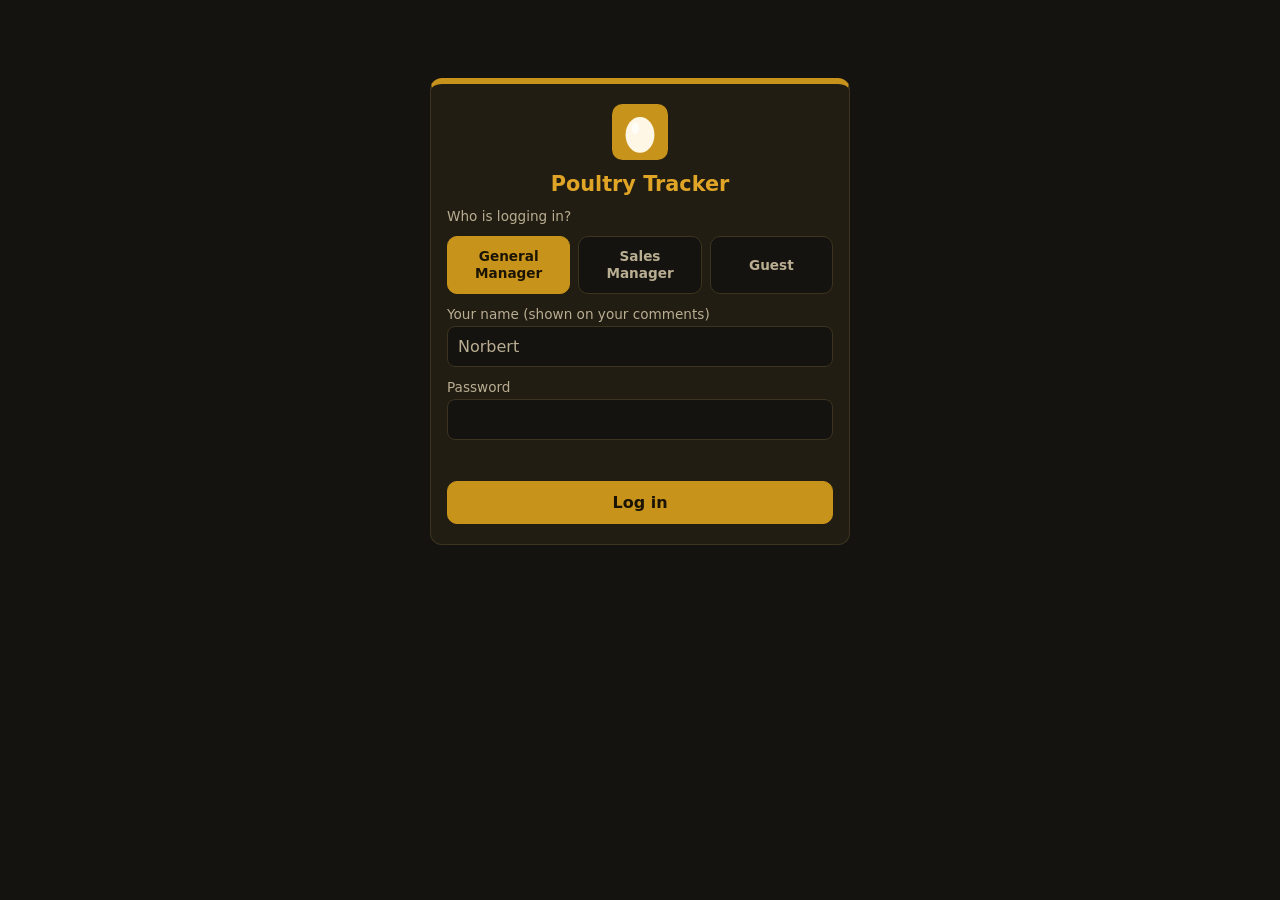
==== poultry-tracker/index.html @ e8cc5417 "Use a ready-made description on the customer page Co-Authored-By: Claude Opus 5.5 <noreply@anthropic" ====
<!doctype html>
<html lang="en">
<head>
  <meta charset="utf-8">
  <meta name="viewport" content="width=device-width, initial-scale=1, viewport-fit=cover">
  <meta name="theme-color" content="#c8931a">
  <meta name="description" content="Track eggs, sales, feed, expenses and partner contributions for your poultry business.">
  <title>Poultry Tracker</title>
  <link rel="manifest" href="manifest.json">
  <link rel="icon" href="icon.svg" type="image/svg+xml">
  <link rel="apple-touch-icon" href="icon.svg">
  <link rel="stylesheet" href="style.css?v=9">
</head>
<body class="logged-out">
  <!-- LOGIN -->
  <div id="loginScreen" class="login">
    <div class="login-box">
      <img src="icon.svg" alt="" width="56" height="56">
      <h1 id="loginFarm">Poultry Tracker</h1>

      <form id="loginForm">
        <p class="hint">Who is logging in?</p>
        <div class="role-pick">
          <label><input type="radio" name="role" value="gm" checked><span>General<br>Manager</span></label>
          <label><input type="radio" name="role" value="sales"><span>Sales<br>Manager</span></label>
          <label><input type="radio" name="role" value="guest"><span>Guest</span></label>
        </div>
        <label class="field"><span>Your name (shown on your comments)</span><input type="text" name="name" autocomplete="name" placeholder="Type your name"></label>
        <label class="field"><span>Password</span><input type="password" name="password" required autocomplete="current-password" autocapitalize="off" autocorrect="off" spellcheck="false"></label>
        <p class="login-error" id="loginError" role="alert"></p>
        <button type="submit" class="btn primary wide">Log in</button>
      </form>
    </div>
  </div>

  <header class="topbar">
    <div class="brand">
      <img src="icon.svg" alt="" width="32" height="32">
      <div>
        <h1 id="farmTitle">Poultry Tracker</h1>
        <p class="sub" id="whoAmI"></p>
        <p class="sync" id="syncStatus" role="status"></p>
      </div>
    </div>
    <button class="btn small" id="logoutBtn">Log out</button>
  </header>

  <main>
    <!-- DASHBOARD -->
    <section id="view-dashboard" class="view active">
      <div class="cards" id="statCards"></div>
      <h2 class="section-title">This month</h2>
      <div class="cards" id="monthCards"></div>
      <h2 class="section-title">Recent days</h2>
      <div id="recentList" class="recent"></div>
    </section>

    <!-- RECORDS (mirrors the spreadsheet) -->
    <section id="view-records" class="view">
      <div class="toolbar">
        <label class="field inline">
          <span>Month</span>
          <select id="recordsMonth"></select>
        </label>
        <button class="btn" data-goto="add" data-perm="edit">+ Add day</button>
      </div>
      <p class="hint">Tap a row to open it and read or add comments. Scroll sideways to see every column.</p>
      <div class="table-wrap">
        <table class="sheet" id="sheetTable">
          <thead>
            <tr>
              <th>Date</th>
              <th>No. of Eggs</th>
              <th>Total Crate</th>
              <th>Price per Crate</th>
              <th>No. of Crate Sold</th>
              <th>Total</th>
              <th>Income Generated</th>
              <th>No. of Feed Bought</th>
              <th>Price per Bag</th>
              <th>Total</th>
              <th>Note</th>
              <th>Money Added</th>
              <th>Other Expenses</th>
              <th>Amount</th>
              <th>Income Left</th>
              <th>Eggs Giveaway</th>
              <th>Remaining Eggs</th>
            </tr>
          </thead>
          <tbody></tbody>
          <tfoot></tfoot>
        </table>
      </div>
    </section>

    <!-- ONE DAY: details + comments -->
    <section id="view-detail" class="view">
      <div class="toolbar">
        <h2 class="section-title" id="detailTitle">Day</h2>
        <div class="form-actions">
          <button class="btn" id="detailEdit" data-perm="edit">Edit</button>
          <button class="btn" data-goto="records">Back</button>
        </div>
      </div>
      <dl class="detail" id="detailList"></dl>
      <h2 class="section-title">Comments</h2>
      <div class="comments" id="detailComments"></div>
    </section>

    <!-- ADD / EDIT A DAY -->
    <section id="view-add" class="view">
      <form id="entryForm" autocomplete="off">
        <input type="hidden" name="id">
        <h2 class="section-title" id="formTitle">Add a day</h2>

        <fieldset>
          <legend>Eggs</legend>
          <label class="field"><span>Date</span><input type="date" name="date" required></label>
          <label class="field"><span>No. of eggs collected</span><input type="number" name="eggs" min="0" step="1" inputmode="numeric"></label>
          <label class="field"><span>Eggs giveaway</span><input type="number" name="giveaway" min="0" step="1" inputmode="numeric"></label>
        </fieldset>

        <fieldset>
          <legend>Sales</legend>
          <label class="field"><span>Price per crate</span><input type="number" name="cratePrice" min="0" step="any" inputmode="decimal"></label>
          <label class="field"><span>No. of crates sold</span><input type="number" name="cratesSold" min="0" step="any" inputmode="decimal"></label>
        </fieldset>

        <fieldset>
          <legend>Feed</legend>
          <label class="field"><span>No. of feed bags bought</span><input type="number" name="feedBags" min="0" step="any" inputmode="decimal"></label>
          <label class="field"><span>Price per bag</span><input type="number" name="bagPrice" min="0" step="any" inputmode="decimal"></label>
        </fieldset>

        <fieldset>
          <legend>Other money</legend>
          <label class="field"><span>Other expense (what for)</span><input type="text" name="expenseDesc" placeholder="e.g. fuel for bike"></label>
          <label class="field"><span>Expense amount</span><input type="number" name="expenseAmt" min="0" step="any" inputmode="decimal"></label>
          <label class="field"><span>Money added to the business</span><input type="number" name="cashAdded" min="0" step="any" inputmode="decimal"></label>
          <label class="field"><span>Note</span><textarea name="note" rows="2" placeholder="e.g. 700gh added to buy feed and hygiene items"></textarea></label>
        </fieldset>

        <div class="preview" id="formPreview"></div>

        <div class="form-actions">
          <button type="submit" class="btn primary">Save</button>
          <button type="button" class="btn" id="cancelEdit">Cancel</button>
          <button type="button" class="btn danger" id="deleteEntry" hidden>Delete</button>
        </div>
      </form>
    </section>

    <!-- PARTNERS -->
    <section id="view-partners" class="view">
      <h2 class="section-title">Partners' income</h2>
      <label class="field inline income-pick"><span>Show</span><select id="incomeMonth"></select></label>
      <div class="cards" id="incomeCards"></div>
      <div class="bars" id="incomeBars"></div>
      <p class="hint">Each partner gets the month's profit (egg sales − feed − other expenses) times their share of contributions at the end of that month. "Total income" adds up every month.</p>

      <h2 class="section-title">Partners' share</h2>
      <div class="bars" id="shareBars"></div>
      <p class="hint">Each partner's share is their total contribution divided by everyone's total contributions.</p>

      <div class="toolbar">
        <h2 class="section-title">Contributions</h2>
        <button class="btn" data-goto="contribution" data-perm="gm">+ Add contribution</button>
      </div>
      <p class="hint" data-perm="gm">Tap a row to edit or delete it.</p>
      <div class="table-wrap">
        <table class="sheet" id="contribTable">
          <thead></thead>
          <tbody></tbody>
          <tfoot></tfoot>
        </table>
      </div>

      <h2 class="section-title">Partners' income each month</h2>
      <p class="hint">Each month's profit (egg sales − feed − other expenses) is shared by each partner's share of contributions at the end of that month. If a partner invests more, their share goes up from that month on.</p>
      <div class="table-wrap">
        <table class="sheet" id="incomeTable">
          <thead></thead>
          <tbody></tbody>
          <tfoot></tfoot>
        </table>
      </div>

      <div data-perm="gm">
        <h2 class="section-title">Manage partners</h2>
        <form id="partnersForm" class="partners-form">
          <div id="partnerNames"></div>
          <label class="field"><span>Add a new partner</span><input type="text" name="newPartner" placeholder="Partner's name"></label>
          <div class="form-actions"><button type="submit" class="btn primary">Save partners</button></div>
        </form>
      </div>

      <h2 class="section-title">Comments</h2>
      <div class="comments" id="partnerComments"></div>
    </section>

    <!-- ADD / EDIT A CONTRIBUTION (general manager only) -->
    <section id="view-contribution" class="view">
      <form id="contribForm" autocomplete="off">
        <input type="hidden" name="id">
        <h2 class="section-title" id="contribTitle">Add contribution</h2>
        <fieldset>
          <legend>When</legend>
          <label class="field"><span>Date</span><input type="date" name="date" required></label>
          <label class="field"><span>Label (optional)</span><input type="text" name="label" placeholder="e.g. Opening balance"></label>
        </fieldset>
        <fieldset id="contribAmounts">
          <legend>Amount from each partner</legend>
        </fieldset>
        <fieldset>
          <legend>Note</legend>
          <label class="field"><span>Note (optional)</span><textarea name="note" rows="2"></textarea></label>
        </fieldset>
        <div class="preview" id="contribPreview"></div>
        <div class="form-actions">
          <button type="submit" class="btn primary">Save</button>
          <button type="button" class="btn" data-goto="partners">Cancel</button>
          <button type="button" class="btn danger" id="deleteContrib" hidden>Delete</button>
        </div>
      </form>
    </section>

    <!-- SUMMARY -->
    <section id="view-summary" class="view">
      <h2 class="section-title">Monthly summary</h2>
      <div class="table-wrap">
        <table class="sheet" id="summaryTable">
          <thead>
            <tr>
              <th>Month</th>
              <th>Eggs Collected</th>
              <th>Crates Sold</th>
              <th>Sales Income</th>
              <th>Feed Cost</th>
              <th>Other Expenses</th>
              <th>Money Added</th>
              <th>Profit</th>
              <th>Eggs Giveaway</th>
            </tr>
          </thead>
          <tbody></tbody>
          <tfoot></tfoot>
        </table>
      </div>
      <p class="hint">Profit = sales income − feed cost − other expenses. Money added is not counted as profit.</p>
    </section>

    <!-- SETTINGS (general manager only) -->
    <section id="view-settings" class="view">
      <form id="settingsForm">
        <h2 class="section-title">Settings</h2>
        <fieldset>
          <legend>Farm</legend>
          <label class="field"><span>Farm name</span><input type="text" name="farmName" placeholder="My Poultry Farm"></label>
          <label class="field"><span>Currency symbol</span><input type="text" name="currency" maxlength="6"></label>
          <label class="field"><span>Number of laying birds (optional)</span><input type="number" name="birds" min="0" step="1" inputmode="numeric"></label>
          <label class="field"><span>Eggs per crate</span><input type="number" name="eggsPerCrate" min="1" step="1" inputmode="numeric"></label>
        </fieldset>
        <fieldset>
          <legend>Defaults for new days</legend>
          <label class="field"><span>Price per crate</span><input type="number" name="defaultCratePrice" min="0" step="any" inputmode="decimal"></label>
          <label class="field"><span>Price per feed bag</span><input type="number" name="defaultBagPrice" min="0" step="any" inputmode="decimal"></label>
        </fieldset>
        <fieldset>
          <legend>Starting balances</legend>
          <label class="field"><span>Eggs in stock before first record</span><input type="number" name="openingEggs" min="0" step="1" inputmode="numeric"></label>
          <label class="field"><span>Cash on hand before first record</span><input type="number" name="openingCash" step="any" inputmode="decimal"></label>
        </fieldset>
        <fieldset>
          <legend>Customer page</legend>
          <p class="hint field-wide">Customers open this link without logging in. They see only the eggs available, the price per crate, and the details below.</p>
          <p class="field-wide shop-link"><a id="shopLink" target="_blank" rel="noopener"></a></p>
          <div class="field-wide"><button type="button" class="btn" id="copyShopLink">Share customer link</button></div>
          <label class="field"><span>Price per crate for customers (blank = default price)</span><input type="number" name="shopPrice" min="0" step="any" inputmode="decimal"></label>
          <label class="field"><span>Phone / WhatsApp number</span><input type="tel" name="shopPhone" placeholder="e.g. 0241234567"></label>
          <label class="field field-wide"><span>Description for customers</span><textarea name="shopDescription" rows="4" placeholder="e.g. Fresh farm eggs collected daily. Delivery available in town."></textarea></label>
        </fieldset>
        <div class="form-actions">
          <button type="submit" class="btn primary">Save settings</button>
        </div>
      </form>

      <form id="passwordForm">
        <h2 class="section-title">Passwords</h2>
        <fieldset>
          <legend>Change a password</legend>
          <label class="field"><span>Login</span>
            <select name="role">
              <option value="gm">General manager</option>
              <option value="sales">Sales manager</option>
              <option value="guest">Guest</option>
            </select>
          </label>
          <label class="field" data-online><span>Current password for that login</span><input type="password" name="current" autocomplete="off" autocapitalize="off"></label>
          <label class="field"><span>New password</span><input type="password" name="password" required minlength="4" autocomplete="new-password"></label>
        </fieldset>
        <div class="form-actions"><button type="submit" class="btn primary">Change password</button></div>
      </form>

      <h2 class="section-title">Your data</h2>
      <p class="hint">Records are saved on this device only. Download a backup often.</p>
      <div class="data-actions">
        <button class="btn" id="exportCsv">Download spreadsheet (CSV)</button>
        <button class="btn" id="exportJson">Download backup</button>
        <label class="btn file-btn">Import CSV from Google Sheets<input type="file" id="importCsv" accept=".csv,text/csv" hidden></label>
        <label class="btn file-btn">Restore backup<input type="file" id="importJson" accept=".json,application/json" hidden></label>
        <button class="btn danger" id="clearAll">Delete all daily records</button>
      </div>
    </section>
  </main>

  <nav class="tabbar">
    <button data-goto="dashboard" class="active"><span class="ico">🏠</span>Home</button>
    <button data-goto="records"><span class="ico">📋</span>Records</button>
    <button data-goto="add" class="add" data-perm="edit"><span class="ico">＋</span>Add</button>
    <button data-goto="partners"><span class="ico">🤝</span>Partners</button>
    <button data-goto="summary"><span class="ico">📊</span>Summary</button>
    <button data-goto="settings" data-perm="gm"><span class="ico">⚙️</span>Settings</button>
  </nav>

  <div id="toast" class="toast" role="status" aria-live="polite"></div>

  <script src="firebase-config.js?v=9"></script>
  <script src="app.js?v=9"></script>
</body>
</html>
---- poultry-tracker/style.css ----
:root {
  --bg: #15130f;
  --surface: #221d12;
  --surface-2: #2c2516;
  --line: #3d3420;
  --text: #f4efe3;
  --muted: #b9ad92;
  --orange: #c8931a;      /* spreadsheet header colour */
  --orange-strong: #e0a526;
  --orange-ink: #1b1405;
  --blue: #5b9bff;        /* income generated */
  --red: #ff6b5e;         /* expenses */
  --cyan: #3fd6e0;        /* remaining eggs */
  --green: #5fd38a;
  --radius: 12px;
}

* { box-sizing: border-box; }

html, body {
  margin: 0;
  background: var(--bg);
  color: var(--text);
  font-family: system-ui, -apple-system, "Segoe UI", Roboto, sans-serif;
  font-size: 16px;
  -webkit-text-size-adjust: 100%;
}

body { padding-bottom: calc(76px + env(safe-area-inset-bottom)); }

.topbar {
  position: sticky;
  top: 0;
  z-index: 5;
  background: var(--orange);
  color: var(--orange-ink);
  padding: 10px 16px;
  padding-top: calc(10px + env(safe-area-inset-top));
}
.topbar { display: flex; align-items: center; justify-content: space-between; gap: 10px; }
.brand { display: flex; align-items: center; gap: 10px; min-width: 0; }
.brand h1 { margin: 0; font-size: 1.15rem; font-weight: 700; }
.brand .sub { margin: 0; font-size: .8rem; opacity: .8; }

main { max-width: 1100px; margin: 0 auto; padding: 12px 16px; }

.view { display: none; }
.view.active { display: block; }

.section-title {
  font-size: 1rem;
  color: var(--orange-strong);
  margin: 20px 0 10px;
  text-transform: uppercase;
  letter-spacing: .04em;
}
.section-title:first-child { margin-top: 4px; }

.hint { color: var(--muted); font-size: .85rem; margin: 6px 0 10px; }

/* ---------- Cards ---------- */
.cards {
  display: grid;
  grid-template-columns: repeat(auto-fill, minmax(150px, 1fr));
  gap: 10px;
}
.card {
  background: var(--surface);
  border: 1px solid var(--line);
  border-left: 4px solid var(--orange);
  border-radius: var(--radius);
  padding: 12px;
}
.card .label { color: var(--muted); font-size: .78rem; text-transform: uppercase; letter-spacing: .03em; }
.card .value { font-size: 1.45rem; font-weight: 700; margin-top: 4px; font-variant-numeric: tabular-nums; }
.card .extra { color: var(--muted); font-size: .8rem; margin-top: 2px; }
.card.blue .value { color: var(--blue); }
.card.red .value { color: var(--red); }
.card.cyan .value { color: var(--cyan); }
.card.green .value { color: var(--green); }

.recent { display: flex; flex-direction: column; gap: 8px; }
.recent-item {
  display: grid;
  grid-template-columns: 1fr auto;
  gap: 2px 10px;
  background: var(--surface);
  border: 1px solid var(--line);
  border-radius: var(--radius);
  padding: 10px 12px;
  cursor: pointer;
}
.recent-item .d { font-weight: 600; }
.recent-item .m { color: var(--muted); font-size: .85rem; }
.recent-item .r { text-align: right; font-variant-numeric: tabular-nums; }
.empty {
  background: var(--surface);
  border: 1px dashed var(--line);
  border-radius: var(--radius);
  padding: 20px;
  text-align: center;
  color: var(--muted);
}

/* ---------- Spreadsheet table ---------- */
.table-wrap {
  overflow-x: auto;
  border: 1px solid var(--line);
  border-radius: var(--radius);
  -webkit-overflow-scrolling: touch;
}
table.sheet {
  border-collapse: collapse;
  width: max-content;
  min-width: 100%;
  font-size: .85rem;
  font-variant-numeric: tabular-nums;
}
.sheet th {
  background: var(--orange);
  color: var(--orange-ink);
  font-weight: 700;
  text-align: left;
  padding: 10px 8px;
  white-space: nowrap;
  position: sticky;
  top: 0;
  border-right: 1px solid rgba(0,0,0,.15);
}
.sheet td {
  background: var(--surface);
  padding: 8px;
  border-top: 1px solid var(--line);
  border-right: 1px solid var(--line);
  text-align: right;
  white-space: nowrap;
}
.sheet tbody tr:nth-child(even) td { background: #1c180f; }
.sheet tbody tr { cursor: pointer; }
.sheet tbody tr:active td { background: var(--surface-2); }
.sheet th:first-child, .sheet td:first-child {
  position: sticky;
  left: 0;
  z-index: 1;
  text-align: left;
}
.sheet th:first-child { z-index: 2; }
.sheet td.text { text-align: left; white-space: normal; min-width: 160px; max-width: 240px; }
.sheet td.blue { color: var(--blue); font-weight: 600; }
.sheet td.red { color: var(--red); }
.sheet td.cyan { color: var(--cyan); font-weight: 600; }
.sheet td.bold { font-weight: 700; }
.sheet td.neg { color: var(--red); font-weight: 700; }
.sheet tfoot td {
  background: var(--surface-2);
  font-weight: 700;
  border-top: 2px solid var(--orange);
}

/* ---------- Forms ---------- */
fieldset {
  border: 1px solid var(--line);
  border-radius: var(--radius);
  background: var(--surface);
  margin: 0 0 12px;
  padding: 8px 12px 12px;
  display: grid;
  grid-template-columns: repeat(auto-fill, minmax(220px, 1fr));
  gap: 10px;
}
legend {
  background: var(--orange);
  color: var(--orange-ink);
  font-weight: 700;
  font-size: .8rem;
  padding: 3px 10px;
  border-radius: 999px;
  text-transform: uppercase;
}
.field { display: flex; flex-direction: column; gap: 4px; font-size: .85rem; color: var(--muted); }
.field.inline { flex-direction: row; align-items: center; gap: 8px; }
input, select, textarea {
  font: inherit;
  font-size: 16px; /* stops iOS zooming */
  color: var(--text);
  background: var(--bg);
  border: 1px solid var(--line);
  border-radius: 8px;
  padding: 10px;
  width: 100%;
}
input:focus, select:focus, textarea:focus { outline: 2px solid var(--orange); border-color: var(--orange); }

.preview {
  display: grid;
  grid-template-columns: repeat(auto-fill, minmax(140px, 1fr));
  gap: 8px;
  margin: 4px 0 14px;
}
.preview div {
  background: var(--surface-2);
  border-radius: 8px;
  padding: 8px 10px;
  font-size: .8rem;
  color: var(--muted);
}
.preview b { display: block; color: var(--text); font-size: 1.05rem; font-variant-numeric: tabular-nums; }
.preview .warn b { color: var(--red); }

.form-actions, .data-actions { display: flex; flex-wrap: wrap; gap: 10px; }
.data-actions .btn { flex: 1 1 220px; text-align: center; }

.toolbar { display: flex; justify-content: space-between; align-items: center; gap: 10px; flex-wrap: wrap; }
.toolbar select { width: auto; }

.btn {
  font: inherit;
  font-weight: 600;
  color: var(--text);
  background: var(--surface-2);
  border: 1px solid var(--line);
  border-radius: 10px;
  padding: 11px 16px;
  cursor: pointer;
}
.btn.primary { background: var(--orange); border-color: var(--orange); color: var(--orange-ink); }
.btn.danger { color: var(--red); border-color: #5a2a24; }
.file-btn { display: inline-block; }

/* ---------- Tab bar ---------- */
.tabbar {
  position: fixed;
  left: 0; right: 0; bottom: 0;
  z-index: 10;
  display: flex;
  background: #0f0d09;
  border-top: 2px solid var(--orange);
  padding-bottom: env(safe-area-inset-bottom);
}
.tabbar button {
  flex: 1 1 0;
  min-width: 0;
  background: none;
  border: 0;
  color: var(--muted);
  font: inherit;
  font-size: .72rem;
  padding: 8px 0 10px;
  display: flex;
  flex-direction: column;
  align-items: center;
  gap: 2px;
  cursor: pointer;
}
.tabbar .ico { font-size: 1.25rem; line-height: 1.2; }
.tabbar button.active { color: var(--orange-strong); font-weight: 700; }
.tabbar button.add .ico {
  background: var(--orange);
  color: var(--orange-ink);
  border-radius: 50%;
  width: 34px; height: 34px;
  display: grid; place-items: center;
  font-weight: 700;
}

.toast {
  position: fixed;
  left: 50%;
  bottom: calc(90px + env(safe-area-inset-bottom));
  transform: translateX(-50%) translateY(20px);
  background: var(--orange);
  color: var(--orange-ink);
  font-weight: 600;
  padding: 10px 16px;
  border-radius: 999px;
  opacity: 0;
  pointer-events: none;
  transition: opacity .2s, transform .2s;
  max-width: calc(100% - 32px);
}
.toast.show { opacity: 1; transform: translateX(-50%) translateY(0); }

/* ---------- Roles ---------- */
body.logged-out .topbar, body.logged-out main, body.logged-out .tabbar { display: none; }
body:not(.can-edit) [data-perm="edit"] { display: none !important; }
body:not(.can-gm) [data-perm="gm"] { display: none !important; }

.btn.small { padding: 7px 12px; font-size: .85rem; background: rgba(0,0,0,.18); border-color: rgba(0,0,0,.25); color: var(--orange-ink); }
.btn.wide { width: 100%; }

.login {
  position: fixed;
  inset: 0;
  z-index: 50;
  background: var(--bg);
  overflow-y: auto;
  padding: 24px 16px;
  display: none;
}
body.logged-out .login { display: block; }
.login-box {
  max-width: 420px;
  margin: 6vh auto 0;
  background: var(--surface);
  border: 1px solid var(--line);
  border-top: 6px solid var(--orange);
  border-radius: var(--radius);
  padding: 20px 16px;
  display: flex;
  flex-direction: column;
  gap: 12px;
  text-align: center;
}
.login-box img { align-self: center; }
.login-box h1 { margin: 0; color: var(--orange-strong); font-size: 1.3rem; }
.login-box form { display: flex; flex-direction: column; gap: 12px; text-align: left; }
.login-box .hint { margin: 0; }
.login-error { color: var(--red); margin: 0; min-height: 1.2em; font-size: .9rem; }

.role-pick { display: grid; grid-template-columns: repeat(3, 1fr); gap: 8px; }
.role-pick label { cursor: pointer; }
.role-pick input { position: absolute; opacity: 0; width: 1px; height: 1px; }
.role-pick span {
  display: flex;
  align-items: center;
  justify-content: center;
  text-align: center;
  min-height: 58px;
  padding: 8px 4px;
  border: 1px solid var(--line);
  border-radius: 10px;
  background: var(--bg);
  font-weight: 600;
  font-size: .85rem;
  color: var(--muted);
  line-height: 1.25;
}
.role-pick input:checked + span { background: var(--orange); border-color: var(--orange); color: var(--orange-ink); }
.role-pick input:focus-visible + span { outline: 2px solid var(--orange-strong); outline-offset: 2px; }

/* ---------- Day details ---------- */
.detail {
  display: grid;
  grid-template-columns: 1fr auto;
  margin: 0;
  background: var(--surface);
  border: 1px solid var(--line);
  border-radius: var(--radius);
  overflow: hidden;
}
.detail dt, .detail dd { margin: 0; padding: 9px 12px; border-top: 1px solid var(--line); }
.detail dt { color: var(--muted); font-size: .9rem; }
.detail dd { text-align: right; font-variant-numeric: tabular-nums; font-weight: 600; }
.detail dt:first-of-type, .detail dd:first-of-type { border-top: 0; }
.detail dd.long { grid-column: 1 / -1; text-align: left; font-weight: 400; border-top: 0; padding-top: 0; white-space: pre-wrap; }
.detail .blue { color: var(--blue); }
.detail .red { color: var(--red); }
.detail .cyan { color: var(--cyan); }

/* ---------- Comments ---------- */
.comments { display: flex; flex-direction: column; gap: 8px; }
.comment {
  background: var(--surface);
  border: 1px solid var(--line);
  border-radius: var(--radius);
  padding: 10px 12px;
}
.comment .who { font-size: .8rem; color: var(--muted); display: flex; justify-content: space-between; gap: 8px; align-items: baseline; }
.comment .who b { color: var(--orange-strong); }
.comment p { margin: 4px 0 0; white-space: pre-wrap; overflow-wrap: anywhere; }
.comment .del { background: none; border: 0; color: var(--red); font: inherit; font-size: .8rem; cursor: pointer; padding: 0; }
.comment-form { display: flex; flex-direction: column; gap: 8px; }
.comment-form .form-actions { justify-content: flex-end; }
.cmt-count { color: var(--muted); font-size: .75rem; margin-left: 4px; }

/* ---------- Partner share bars ---------- */
.bars { display: flex; flex-direction: column; gap: 10px; }
.bar-row {
  background: var(--surface);
  border: 1px solid var(--line);
  border-radius: var(--radius);
  padding: 10px 12px;
}
.bar-row .top { display: flex; justify-content: space-between; gap: 10px; font-variant-numeric: tabular-nums; }
.bar-row .top b { color: var(--text); }
.bar-row .top span { color: var(--muted); font-size: .9rem; }
.bar-track { height: 10px; margin-top: 8px; background: var(--bg); border-radius: 4px; overflow: hidden; }
.bar-fill { height: 100%; background: var(--orange); border-radius: 0 4px 4px 0; }

.sheet td small { color: var(--muted); font-weight: 400; display: block; font-size: .72rem; }
.sheet tr.share td { background: var(--surface-2); color: var(--orange-strong); font-weight: 700; }
.sheet tbody tr.static { cursor: default; }
.partners-form { display: flex; flex-direction: column; gap: 10px; }
#partnerNames { display: grid; grid-template-columns: repeat(auto-fill, minmax(200px, 1fr)); gap: 10px; }
.toolbar .section-title { margin: 20px 0 10px; }
.login-box form[hidden] { display: none; }
#contribTable td:first-child { white-space: normal; min-width: 110px; max-width: 150px; }
.toast { z-index: 60; }
.login-box input[readonly] { color: var(--muted); }

/* ---------- Online / live status ---------- */
html:not(.online-mode) [data-online] { display: none; }
.sync { margin: 2px 0 0; font-size: .75rem; font-weight: 600; display: flex; align-items: center; gap: 5px; }
.sync::before { content: ""; width: 8px; height: 8px; border-radius: 50%; background: currentColor; flex: none; }
.sync.live { color: #0f5a2a; }
.sync.saving, .sync.connecting { color: #5a4300; }
.sync.offline { color: #7a1c12; }
.sync.local { color: rgba(27,20,5,.7); }
.sync.local::before { display: none; }
.btn:disabled { opacity: .6; cursor: progress; }

/* ---------- Partners' income ---------- */
.income-pick { margin-bottom: 10px; }
.income-pick select { width: auto; flex: 1; }
#incomeCards { margin-bottom: 10px; }
.bar-row .pos-text { color: var(--green); }
.bar-row .neg-text { color: var(--red); }
.bar-sub { color: var(--muted); font-size: .8rem; margin-top: 6px; }

/* ---------- Customer page settings ---------- */
.field-wide { grid-column: 1 / -1; margin: 0; }
.shop-link a { color: var(--orange-strong); overflow-wrap: anywhere; font-weight: 600; }
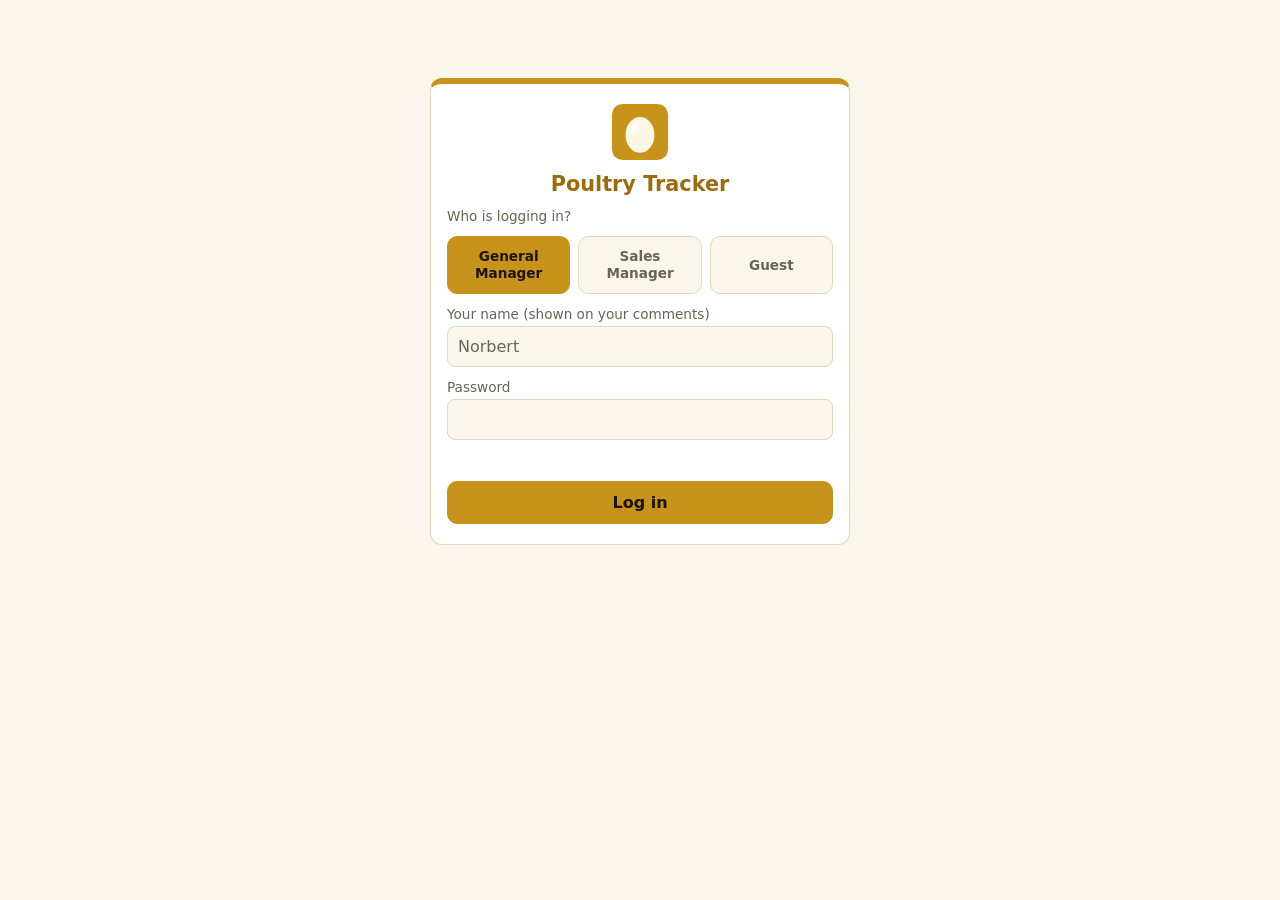
==== commit e0a0520a: "Follow the phone's light or dark theme The app and the customer page now switch to a light theme whe" ====
--- a/poultry-tracker/index.html
+++ b/poultry-tracker/index.html
@@ -3,13 +3,14 @@
 <head>
   <meta charset="utf-8">
   <meta name="viewport" content="width=device-width, initial-scale=1, viewport-fit=cover">
+  <meta name="color-scheme" content="dark light">
   <meta name="theme-color" content="#c8931a">
   <meta name="description" content="Track eggs, sales, feed, expenses and partner contributions for your poultry business.">
   <title>Poultry Tracker</title>
   <link rel="manifest" href="manifest.json">
   <link rel="icon" href="icon.svg" type="image/svg+xml">
   <link rel="apple-touch-icon" href="icon.svg">
-  <link rel="stylesheet" href="style.css?v=9">
+  <link rel="stylesheet" href="style.css?v=17">
 </head>
 <body class="logged-out">
   <!-- LOGIN -->
@@ -62,7 +63,10 @@
           <span>Month</span>
           <select id="recordsMonth"></select>
         </label>
-        <button class="btn" data-goto="add" data-perm="edit">+ Add day</button>
+        <div class="form-actions">
+          <button class="btn" id="excelRecords">⬇️ Excel</button>
+          <button class="btn" data-goto="add" data-perm="edit">+ Add day</button>
+        </div>
       </div>
       <p class="hint">Tap a row to open it and read or add comments. Scroll sideways to see every column.</p>
       <div class="table-wrap">
@@ -85,7 +89,9 @@
               <th>Amount</th>
               <th>Income Left</th>
               <th>Eggs Giveaway</th>
+              <th>Cracked Eggs</th>
               <th>Remaining Eggs</th>
+              <th>Mortality</th>
             </tr>
           </thead>
           <tbody></tbody>
@@ -119,6 +125,7 @@
           <label class="field"><span>Date</span><input type="date" name="date" required></label>
           <label class="field"><span>No. of eggs collected</span><input type="number" name="eggs" min="0" step="1" inputmode="numeric"></label>
           <label class="field"><span>Eggs giveaway</span><input type="number" name="giveaway" min="0" step="1" inputmode="numeric"></label>
+          <label class="field"><span>Cracked eggs</span><input type="number" name="cracked" min="0" step="1" inputmode="numeric"></label>
         </fieldset>
 
         <fieldset>
@@ -131,6 +138,12 @@
           <legend>Feed</legend>
           <label class="field"><span>No. of feed bags bought</span><input type="number" name="feedBags" min="0" step="any" inputmode="decimal"></label>
           <label class="field"><span>Price per bag</span><input type="number" name="bagPrice" min="0" step="any" inputmode="decimal"></label>
+        </fieldset>
+
+        <fieldset>
+          <legend>Mortality</legend>
+          <label class="field"><span>Birds that died</span><input type="number" name="mortality" min="0" step="1" inputmode="numeric"></label>
+          <label class="field"><span>Cause (if known)</span><input type="text" name="mortalityCause" placeholder="e.g. heat stress, disease, injury"></label>
         </fieldset>
 
         <fieldset>
@@ -160,6 +173,7 @@
       <p class="hint">Each partner gets the month's profit (egg sales − feed − other expenses) times their share of contributions at the end of that month. "Total income" adds up every month.</p>
 
       <h2 class="section-title">Partners' share</h2>
+      <div class="cards capital" id="capitalCards"></div>
       <div class="bars" id="shareBars"></div>
       <p class="hint">Each partner's share is their total contribution divided by everyone's total contributions.</p>
 
@@ -241,6 +255,8 @@
               <th>Money Added</th>
               <th>Profit</th>
               <th>Eggs Giveaway</th>
+              <th>Cracked Eggs</th>
+              <th>Mortality</th>
             </tr>
           </thead>
           <tbody></tbody>
@@ -248,6 +264,16 @@
         </table>
       </div>
       <p class="hint">Profit = sales income − feed cost − other expenses. Money added is not counted as profit.</p>
+      <button class="btn" id="excelSummary">⬇️ Download Excel (all months)</button>
+      <p class="hint">The Excel file has four sheets: daily records, monthly summary, partner contributions and partner income.</p>
+
+      <h2 class="section-title">Financial statement</h2>
+      <div class="toolbar statement-bar">
+        <label class="field inline"><span>Month</span><select id="statementMonth"></select></label>
+        <button class="btn primary" id="printStatement">🖨️ Print / Save as PDF</button>
+      </div>
+      <p class="hint">Pick a month, tap the button, then choose <b>Save as PDF</b> as the printer to get a PDF file.</p>
+      <div id="statement" class="statement"></div>
     </section>
 
     <!-- SETTINGS (general manager only) -->
@@ -258,7 +284,7 @@
           <legend>Farm</legend>
           <label class="field"><span>Farm name</span><input type="text" name="farmName" placeholder="My Poultry Farm"></label>
           <label class="field"><span>Currency symbol</span><input type="text" name="currency" maxlength="6"></label>
-          <label class="field"><span>Number of laying birds (optional)</span><input type="number" name="birds" min="0" step="1" inputmode="numeric"></label>
+          <label class="field"><span>Number of birds at the start (optional, for birds alive and laying rate)</span><input type="number" name="birds" min="0" step="1" inputmode="numeric"></label>
           <label class="field"><span>Eggs per crate</span><input type="number" name="eggsPerCrate" min="1" step="1" inputmode="numeric"></label>
         </fieldset>
         <fieldset>
@@ -278,6 +304,7 @@
           <div class="field-wide"><button type="button" class="btn" id="copyShopLink">Share customer link</button></div>
           <label class="field"><span>Price per crate for customers (blank = default price)</span><input type="number" name="shopPrice" min="0" step="any" inputmode="decimal"></label>
           <label class="field"><span>Phone / WhatsApp number</span><input type="tel" name="shopPhone" placeholder="e.g. 0241234567"></label>
+          <label class="field"><span>Second phone / WhatsApp number (optional)</span><input type="tel" name="shopPhone2" placeholder="e.g. 0551234567"></label>
           <label class="field field-wide"><span>Description for customers</span><textarea name="shopDescription" rows="4" placeholder="e.g. Fresh farm eggs collected daily. Delivery available in town."></textarea></label>
         </fieldset>
         <div class="form-actions">
@@ -325,7 +352,8 @@
 
   <div id="toast" class="toast" role="status" aria-live="polite"></div>
 
-  <script src="firebase-config.js?v=9"></script>
-  <script src="app.js?v=9"></script>
+  <script src="firebase-config.js?v=17"></script>
+  <script src="xlsx.js?v=17"></script>
+  <script src="app.js?v=17"></script>
 </body>
 </html>
--- a/poultry-tracker/style.css
+++ b/poultry-tracker/style.css
@@ -12,7 +12,32 @@
   --red: #ff6b5e;         /* expenses */
   --cyan: #3fd6e0;        /* remaining eggs */
   --green: #5fd38a;
+  --row-alt: #1c180f;     /* every other row in the sheet */
+  --danger-line: #5a2a24;
+  --tabbar: #0f0d09;
   --radius: 12px;
+  color-scheme: dark;
+}
+
+/* Light theme: used automatically when the phone is set to light mode. */
+@media (prefers-color-scheme: light) {
+  :root {
+    --bg: #faf6ec;
+    --surface: #ffffff;
+    --surface-2: #f3ead3;
+    --line: #e2d7bc;
+    --text: #1d1a12;
+    --muted: #6b6352;
+    --orange-strong: #9a6c0c;
+    --blue: #1f63d1;
+    --red: #c4321f;
+    --cyan: #0b7f8a;
+    --green: #1d8a4a;
+    --row-alt: #fbf6ea;
+    --danger-line: #f0c2bb;
+    --tabbar: #ffffff;
+    color-scheme: light;
+  }
 }
 
 * { box-sizing: border-box; }
@@ -135,7 +160,7 @@
   text-align: right;
   white-space: nowrap;
 }
-.sheet tbody tr:nth-child(even) td { background: #1c180f; }
+.sheet tbody tr:nth-child(even) td { background: var(--row-alt); }
 .sheet tbody tr { cursor: pointer; }
 .sheet tbody tr:active td { background: var(--surface-2); }
 .sheet th:first-child, .sheet td:first-child {
@@ -224,7 +249,7 @@
   cursor: pointer;
 }
 .btn.primary { background: var(--orange); border-color: var(--orange); color: var(--orange-ink); }
-.btn.danger { color: var(--red); border-color: #5a2a24; }
+.btn.danger { color: var(--red); border-color: var(--danger-line); }
 .file-btn { display: inline-block; }
 
 /* ---------- Tab bar ---------- */
@@ -233,7 +258,7 @@
   left: 0; right: 0; bottom: 0;
   z-index: 10;
   display: flex;
-  background: #0f0d09;
+  background: var(--tabbar);
   border-top: 2px solid var(--orange);
   padding-bottom: env(safe-area-inset-bottom);
 }
@@ -420,3 +445,46 @@
 /* ---------- Customer page settings ---------- */
 .field-wide { grid-column: 1 / -1; margin: 0; }
 .shop-link a { color: var(--orange-strong); overflow-wrap: anywhere; font-weight: 600; }
+
+/* ---------- Financial statement ---------- */
+.statement-bar select { width: auto; }
+.statement {
+  background: #fffdf7;
+  color: #1d1a12;
+  border-radius: var(--radius);
+  padding: 20px 16px;
+  margin-top: 6px;
+  font-variant-numeric: tabular-nums;
+}
+.st-head { text-align: center; border-bottom: 3px solid var(--orange); padding-bottom: 12px; margin-bottom: 6px; }
+.st-head h1 { margin: 0; font-size: 1.3rem; }
+.st-head h2 { margin: 2px 0 6px; font-size: 1.05rem; color: #8a6510; text-transform: uppercase; letter-spacing: .05em; }
+.st-head p { margin: 2px 0; }
+.st-small { font-size: .8rem; color: #6b6352; }
+.statement h3 { font-size: .95rem; margin: 18px 0 6px; color: #8a6510; }
+.st-table { width: 100%; border-collapse: collapse; font-size: .9rem; }
+.st-table td, .st-table th { padding: 6px 4px; border-bottom: 1px solid #e6dfcc; text-align: left; }
+.st-table td:last-child, .st-table th:last-child { text-align: right; white-space: nowrap; }
+.st-partners td:nth-child(2), .st-partners th:nth-child(2) { text-align: right; }
+.st-group th[colspan] { text-align: left; }
+.st-group th { background: #f3e6c4; font-size: .8rem; text-transform: uppercase; letter-spacing: .04em; }
+.st-sub td { border-top: 1px solid #b9ad92; }
+.st-total td { border-top: 2px solid #1d1a12; border-bottom: 3px double #1d1a12; }
+.st-sign { display: grid; grid-template-columns: 1fr 1fr; gap: 24px; margin-top: 40px; font-size: .85rem; color: #6b6352; }
+.st-sign span { display: block; border-bottom: 1px solid #1d1a12; height: 30px; margin-bottom: 4px; }
+.st-empty { text-align: center; color: #6b6352; margin: 0; }
+
+@media print {
+  @page { margin: 14mm; }
+  html, body { background: #fff !important; }
+  body { padding: 0 !important; }
+  .topbar, .tabbar, .toast, .login, main > section:not(#view-summary), #view-summary > *:not(#statement) { display: none !important; }
+  main { padding: 0; max-width: none; }
+  #view-summary { display: block !important; }
+  .statement { padding: 0; border-radius: 0; background: #fff; }
+  .st-sec { break-inside: avoid; }
+  .st-table tr, .st-sign { break-inside: avoid; }
+  .st-group th { -webkit-print-color-adjust: exact; print-color-adjust: exact; }
+}
+
+.cards.capital { margin-bottom: 10px; }
